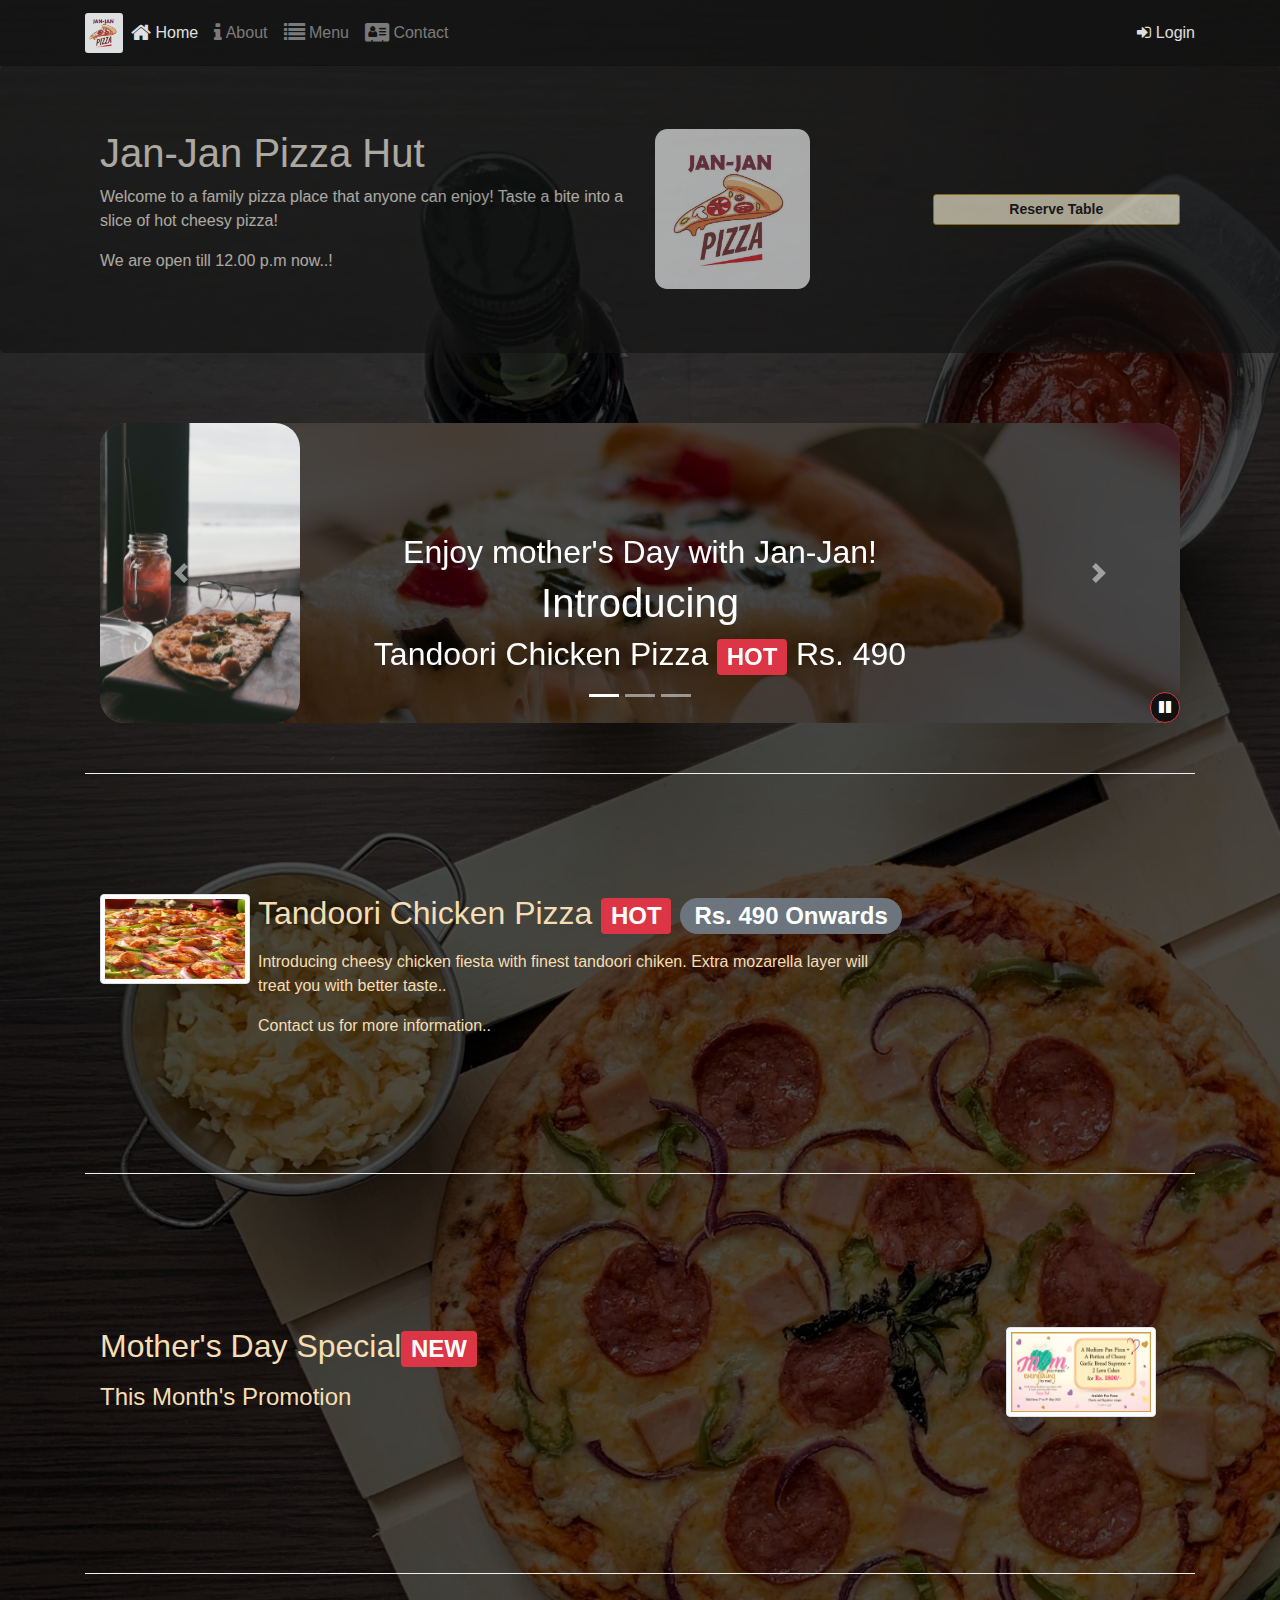
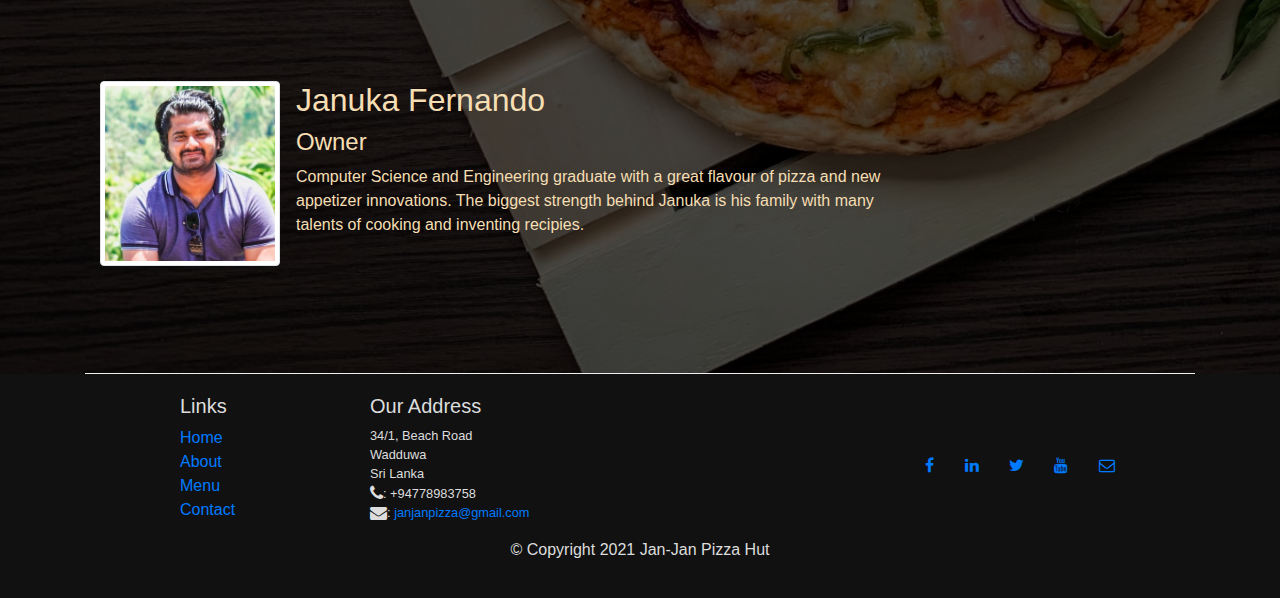
==== index.html @ 526d833f "first commit" ====
<!DOCTYPE html>
<html>
    <head>
      <!-- Required meta tags always come first -->
      <meta charset="utf-8">
      <meta name="viewport" content="width=device-width, initial-scale=1, shrink-to-fit=no">
      <meta http-equiv="x-ua-compatible" content="ie=edge">

      <!-- Bootstrap CSS -->
      <!-- build:css css/main.css -->
      <link rel="stylesheet" href="modules/bootstrap/dist/css/bootstrap.min.css">
      <!--link rel="stylesheet" href="node_modules/font-awesome/css/font-awesome.min.css"-->
      <!--link rel="stylesheet" href="node_modules/bootstrap-social/bootstrap-social.css"-->
      <link rel="stylesheet"
            href="https://cdnjs.cloudflare.com/ajax/libs/font-awesome/4.7.0/css/font-awesome.min.css">
      <link rel="stylesheet" href="css/styles.css">
      <!-- endbuild -->
      <title>Jan: Home</title>
    </head>

<body class="index-banner">
    <nav class="navbar navbar-dark navbar-expand-sm fixed-top">
      <div class="container">
        <button class="navbar-toggler" type="button" data-toggle="collapse" data-target="#Navbar">
          <span class="navbar-toggler-icon"></span>
        </button>

        <a class="navbar-brand mr-auto" href="index.html"><img class="logo" src="img/logo.jpg" height="40" width="38"></a>
        <div class="collapse navbar-collapse" id="Navbar">
          <ul class="navbar-nav mr-auto">
            <li class="nav-item active"><a class="nav-link" href="#"><span class="fa fa-home fa-lg"></span> Home</a></li>
            <li class="nav-item"><a class="nav-link" href="aboutus.html"><span class="fa fa-info fa-lg"></span> About</a></li>
            <li class="nav-item"><a class="nav-link" href="menu.html"><span class="fa fa-list fa-lg"></span> Menu</a></li>
            <li class="nav-item"><a class="nav-link" href="contactus.html"><span class="fa fa-address-card fa-lg"></span> Contact</a></li>
          </ul>
          <span class="navbar-text">
                    <a id="loginbutton">
                    <span class="fa fa-sign-in"></span> Login</a>
                </span>
        </div>
      </div>
    </nav>

    <div id="loginModal" class="modal fade" role="dialog">
        <div class="modal-dialog modal-lg" role="content">
            <!-- Modal content-->
            <div class="modal-content">
                <div class="modal-header">
                    <h4 class="modal-title">Login </h4>
                    <button type="button" class="close" id="loginclose">&times;</button>
                </div>
                <div class="modal-body">
                  <form>
                    <div class="row">
                      <div class="col-12 col-sm-4">
                        <input type="email" class="form-control" id="emailid" name="emailid" placeholder="Enter Email">
                      </div>
                      <div class="col-12 col-sm-4">
                        <input type="password" class="form-control" id="passcode" name="passcode" placeholder="Password">
                      </div>
                      <div class="form-group row">
                          <div class="col-12 offset-sm-4 ml-auto">
                            <div class="form-check">
                              <input type="checkbox" class="form-check-input" id="approve" name="approve" value="">
                              <label class="form-check-label" for="approve">
                                <strong>Remember Me</strong>
                              </label>
                            </div>
                          </div>
                        </div>
                      </div>
                      <div class="form-row">
                        <button type="cancel" class="btn btn-secondary btn-sm ml-auto">Cancel</button>
                        <button type="sign" class="btn btn-primary btn-sm ml-1">Sign in</button>
                      </div>
                      </form>
                      </div>
                </div>
              </div>
            </div>

            <div id="Reserve" class="modal fade" role="dialog">
                <div class="modal-dialog modal-lg" role="content">
                    <!-- Modal content-->
                    <div class="modal-content">
                        <div class="modal-header">
                            <h4 class="modal-title">Reserve a Table </h4>
                            <button type="button" class="close" id="reserveclose">&times;</button>
                        </div>
                        <div class="modal-body">
                          <form>
                            <div class="form-group row">
                              <label for="guestnumber" class="col-12 col-sm-2 col-form-label">Number of Guests</label>
                              <div class="col-12 col-sm-6">
                                <div class="form-check form-check-inline">
                                 <input class="form-check-input" type="radio" name="inlineRadioOptions" id="inlineRadio1" value="option1">
                                 <label class="form-check-label" for="inlineRadio1">1</label>
                               </div>
                               <div class="form-check form-check-inline">
                                 <input class="form-check-input" type="radio" name="inlineRadioOptions" id="inlineRadio2" value="option2">
                                 <label class="form-check-label" for="inlineRadio2">2</label>
                               </div>
                               <div class="form-check form-check-inline">
                                 <input class="form-check-input" type="radio" name="inlineRadioOptions" id="inlineRadio3" value="option3">
                                 <label class="form-check-label" for="inlineRadio3">3</label>
                               </div>
                               <div class="form-check form-check-inline">
                                 <input class="form-check-input" type="radio" name="inlineRadioOptions" id="inlineRadio4" value="option4">
                                 <label class="form-check-label" for="inlineRadio4">4</label>
                               </div>
                               <div class="form-check form-check-inline">
                                 <input class="form-check-input" type="radio" name="inlineRadioOptions" id="inlineRadio5" value="option5">
                                 <label class="form-check-label" for="inlineRadio5">5</label>
                               </div>
                               <div class="form-check form-check-inline">
                                 <input class="form-check-input" type="radio" name="inlineRadioOptions" id="inlineRadio6" value="option6">
                                 <label class="form-check-label" for="inlineRadio6">6</label>
                               </div>
                              </div>
                            </div>

                            <div class="form-group row">
                              <label for="section" class="col-12 col-sm-2 col-form-label">Section</label>
                              <div class="btn-group btn-group-toggle col-sm-4" data-toggle="buttons">
                                <label class="btn btn-success active">
                                  <input type="radio" name="options" id="option1" autocomplete="off" checked>Non-Smoking
                                </label>
                                <label class="btn btn-danger">
                                  <input type="radio" name="options" id="option2" autocomplete="off">Smoking
                                </label>
                              </div>
                            </div>

                             <div class="form-group row">
                               <label for="dateandtime" class="col-12 col-sm-2 col-form-label">Date and Time</label>
                               <div class="col-12 col-sm-4">
                                 <input type="dateandtime" class="form-control" id="date" name="date" placeholder="Date">
                               </div>
                               <div class="col-12 col-sm-4">
                                 <input type="datetime" class="form-control" id="time" name="time" placeholder="Time">
                               </div>
                             </div>

                             <div class="form-grop row">
                               <div class="offset-sm-2">
                                 <button type="cancel" class="btn btn-secondary ml-0">Cancel</button>
                                 <button type="reserve" class="btn btn-primary">Reserve</button>
                               </div>
                             </div>
                           </form>
                        </div>
                      </div>
                    </div>
                  </div>

    <header class="jumbotron">
        <div class="container">
            <div class="row row-header align-items-center">
                <div  class="col-12 col-sm-6">
                    <h1>Jan-Jan Pizza Hut</h1>
                    <p>Welcome to a family pizza place that anyone can enjoy! Taste a bite into a slice 
                      of hot cheesy pizza!</p>
                    <p>We are open till 12.00 p.m now..!</p>

                </div>
                <div  class="col-12 col-sm-2 align-self-center mr-auto">
                  <img src="img/logo.jpg" class="img-fluid logo" alt="logo">
                </div>
                <div class="col-12 col-sm-3">
                <span>
                  <a  class="btn btn-warning btn-sm btn-block active" role="button" id="reservebut">
                    <span><b>Reserve Table</b></span></a>
                </span>
                        <!--<span class="navbar-text">
                                  <a data-toggle="modal" data-target="#Reserve">
                                  <span class="fa fa-sign-in"></span> Reserve Table</a>
                              </span>
                <!-  <a href="#A" data-toggle="tooltip"data-html="true"  title="Or Call us at <br><strong>+852 12345678</strong>"
                        data-placement="bottom" type="button" class="btn btn-warning btn-sm btn-block btn-lg active" role="button">Reserve Table</a>-->
                </div>
            </div>



            </div>
    </header>

    <div  class="container">

      <div class="row row-content">
           <div class="col">
             <div id="mycarousel" class="carousel slide" data-ride="carousel" style="background-image: url(/img/caritem/carww.jpg); box-shadow: inset 0 0 0 2000px rgba(0, 0, 0, 0.7);">
               <div class="carousel-inner" role="listbox">
                        <div class="carousel-item active">
                            <img class="d-block img-fluid" style="width: 200px; "
                                src="img/Wallpaper/car1.jpg" alt="car1">
                            <div class="carousel-caption align-items-center d-none d-md-block">
                                <h2>Enjoy mother's Day with Jan-Jan!</h2>
                                <h1>Introducing</h1>
                                <h2>Tandoori Chicken Pizza <span class="badge badge-danger">HOT</span> <span class="badge badge-pill badge-default"></span>Rs. 490</h2>
                                
                            </div>
                        </div>
                        <div class="carousel-item">
                          <img class="d-block img-fluid"
                              src="img/Wallpaper/car2.jpg" alt="Buffet" style="width: 300px;">
                          <div class="carousel-caption d-none d-md-block">
                              <h2>We are not fancy. We are not about sun-dried tomatoes, wood burning ovens, and cheap mushrooms!</h2>
                              <p></p>
                        </div>
                      </div>
                        <div class="carousel-item">
                          <img class="d-block img-fluid"
                              src="img/photo.jpg" alt="photo" style="height: 100px">
                          <div class="carousel-caption d-none d-md-block">
                              <h2>Januka Fernando</h2>
                              <h4>Owner</h4>
                              <p>"I grew up in an Italian neighbourhood where the emphasis on food making was its simplicity and flavour. I remember the aroma of fresh sauce being simmered, the pungent smell of freshly grated cheese and the warmth and 
                                love that excuded from the dinner table as the family ate together.."</p>
                        </div>
                       </div>
                       <ol class="carousel-indicators">
                        <li data-target="#mycarousel" data-slide-to="0" class="active"></li>
                        <li data-target="#mycarousel" data-slide-to="1"></li>
                        <li data-target="#mycarousel" data-slide-to="2"></li>
                    </ol>
                    <a class="carousel-control-prev" href="#mycarousel" role="button" data-slide="prev">
                        <span class="carousel-control-prev-icon"></span>
                    </a>
                    <a class="carousel-control-next" href="#mycarousel" role="button" data-slide="next">
                        <span class="carousel-control-next-icon"></span>
                    </a>

                    <button class="btn btn-danger btn-sm" id="carouselButton">
                      <span id="carousel-button-icon"  class="fa fa-pause"></span>
                    </button>
                  </div>
            </div>
            </div>

       </div>


        <div class="row row-content align-items-center">
            <div class="col-12 col-sm-4 order-sm-last col-md-3">
                <h3> </h3>
            </div>
            <div class="col col-sm order-sm-first col-md">
              <div class="media">
                <img src="img/pizzas/tand.jpg" alt="promoadd"  class="d-flex mr-2 img-thumbnail align-top" style="width:150px; height:90px">
                <div class="media-body">
                  <h2>Tandoori Chicken Pizza <span class="badge badge-danger">HOT</span> <span class="badge badge-pill badge-secondary">Rs. 490 Onwards</span></h2>
                  <p></p>
                  <p>Introducing cheesy chicken fiesta with finest tandoori chiken. Extra mozarella layer will treat you with better taste..</p>
                  <p></p>
                  <p>Contact us for more information..</p>
                </div>
              </div>
            </div>
        </div>


        <div class="row row-content align-items-center">
          
            <div class="col col-sm order-sm-last col-md">
              <div class="media">
                <div class="media-body">
                  <h2>Mother's Day Special<span class="badge badge-danger">NEW</span></h2>
                  <p></p>
                  <h4>This Month's Promotion</h4>
                  <h4></h4>
                </div>
                <img src="img/promos/moms speacia.jpg" alt="buffet" class="d-flex mr-4 img-thumbnail align-top" style="width:150px; height:90px">
              </div>
            </div>
        </div>

        <div class="row row-content align-items-center">
            <div class="col-12 col-sm-4 order-sm-last col-md-3">
                <h3> </h3>
            </div>
            <div class="col col-sm order-sm-first col-md">
              <div class="media">
                <img src="img/photo.jpg" alt="Januka Fernando" class="d-flex mr-3 img-thumbnail align-top" style="width:180px">
                <div class="media-body">
                  <h2 class="mt-0">Januka Fernando</h2>
                  <h4>Owner</h4>
                  <p>Computer Science and Engineering graduate with a great flavour of pizza and new appetizer innovations. The biggest strength behind Januka is his family with many talents of cooking and inventing recipies. </p>
                </div>
              </div>
            </div>
        </div><a name="A"></a>

        <!-- div class="row row-content"><a name="A"></a>
          <div class="col-12 col-12 col-sm-8 offset-sm-2 align-center">
            <div class="card" id="reserve-head">
              <h3 class="card-header col-12 bg-warning text-white">Reserve a Table</h3>
              <div class="card-body" id="reserve-body">
               <form>
                 <div class="form-group row">
                   <label for="guestnumber" class="col-12 col-sm-2 col-form-label">Number of Guests</label>
                   <div class="col-10 col-sm-6">
                     <div class="form-check form-check-inline">
                      <input class="form-check-input" type="radio" name="inlineRadioOptions" id="inlineRadio1" value="option1">
                      <label class="form-check-label" for="inlineRadio1">1</label>
                    </div>
                    <div class="form-check form-check-inline">
                      <input class="form-check-input" type="radio" name="inlineRadioOptions" id="inlineRadio2" value="option2">
                      <label class="form-check-label" for="inlineRadio2">2</label>
                    </div>
                    <div class="form-check form-check-inline">
                      <input class="form-check-input" type="radio" name="inlineRadioOptions" id="inlineRadio3" value="option3">
                      <label class="form-check-label" for="inlineRadio3">3</label>
                    </div>
                    <div class="form-check form-check-inline">
                      <input class="form-check-input" type="radio" name="inlineRadioOptions" id="inlineRadio4" value="option4">
                      <label class="form-check-label" for="inlineRadio4">4</label>
                    </div>
                    <div class="form-check form-check-inline">
                      <input class="form-check-input" type="radio" name="inlineRadioOptions" id="inlineRadio5" value="option5">
                      <label class="form-check-label" for="inlineRadio5">5</label>
                    </div>
                    <div class="form-check form-check-inline">
                      <input class="form-check-input" type="radio" name="inlineRadioOptions" id="inlineRadio6" value="option6">
                      <label class="form-check-label" for="inlineRadio6">6</label>
                    </div>
                   </div>
                 </div>
                  <div class="form-group row">
                    <label for="dateandtime" class="col-12 col-sm-2 col-form-label">Date and Time</label>
                    <div class="col-12 col-sm-4">
                      <input type="dateandtime" class="form-control" id="date" name="date" placeholder="Date">
                    </div>
                    <div class="col-12 col-sm-4">
                      <input type="dateandtime" class="form-control" id="time" name="time" placeholder="Time">
                    </div>
                  </div>
                  <div class="form-grop row">
                    <div class="offset-sm-2 col-md-10">
                      <button type="reserve" class="btn btn-primary">Reserve</button>
                    </div>
                  </div>
                </form>
              </div>
            </div>
          </div>
        </!-- -->

      </div>


      <footer class="footer">
        <div class="container">
            <div class="row">
                <div class="col-4 offset-1 col-sm-2">
                    <h5>Links</h5>
                    <ul class="list-unstyled">
                        <li><a href="#">Home</a></li>
                        <li><a href="aboutus.html">About</a></li>
                        <li><a href="menu.html">Menu</a></li>
                        <li><a href="contactus.html">Contact</a></li>
                    </ul>
                </div>
                <div class="col-7 col-sm-5">
                    <h5>Our Address</h5>
                    <address>
		              34/1, Beach Road<br>
		              Wadduwa<br>
		              Sri Lanka<br>
                      <i class="fa fa-phone fa-lg"></i>: +94778983758<br>
                      <i class="fa fa-envelope fa-lg"></i>:
                      <a href="janjanpizza@gmail.com">janjanpizza@gmail.com</a>
		           </address>
                </div>
                <div class="col-12 col-sm-4 align-self-center">
                    <div class="text-center">
                        <a class="btn btb-social-icon btn-facebook" href="https://www.facebook.com/januka.fernando.14"><i class="fa fa-facebook"></i></a>
                        <a class="btn btb-social-icon btn-linkedin" href="https://www.linkedin.com/in/januka-shehan-fernando-4780401b2/"><i class="fa fa-linkedin"></i></a>
                        <a class="btn btb-social-icon btn-twitter" href="https://twitter.com/ShehanJanuka"><i class="fa fa-twitter"></i></a>
                        <a class="btn btb-social-icon btn-google" href="http://youtube.com/"><i class="fa fa-youtube"></i></a>
                        <a class="btn btb-social-icon btn-linkedin" href="janjanpizza@gmail.com"><i class="fa fa-envelope-o"></i></a>
                    </div>
                </div>
           </div>
           <div class="row justify-content-center">
                <div class="col-auto">
                    <p>© Copyright 2021 Jan-Jan Pizza Hut</p>
                </div>
           </div>
        </div>
    </footer>
    <!-- jQuery first, then Popper.js, then Bootstrap JS. -->
    <!-- build:js js/main.js -->
    <script src="modules/jquery/dist/jquery.slim.min.js"></script>
    <script src="modules/popper.js/dist/umd/popper.min.js"></script>
    <script src="modules/bootstrap/dist/js/bootstrap.min.js"></script>
    <script src="js/scripts.js"></script>
    <!-- endbuild -->
</html>
---- css/styles.css ----
.row-header {
  margin: 0px auto;
  padding: 0px 0px;
}
.row-content {
  margin: 0px auto;
  padding: 50px 0px;
  border-bottom: 1px ridge;
  min-height: 400px;
}

.row-blog {
  margin: 0px auto;
  padding: 20px 0px;
  border-bottom: 1px ridge;
  min-height: 200px;
}
.footer {
  background-color: #111;
  margin: 0px auto;
  padding: 20px 0px;
  color: #ddd;
}

.jumbotron {
  margin: 15px auto 20px;
  padding: 0px auto;
  background: #111;
  opacity: 60%;
  color: floralwhite;
}
address {
  font-size: 80%;
  margin: 0px;
  color: #ddd;
}
body {
  padding: 50px 0px 0px 0px;
  z-index: 0;
  background-color: lightyellow;
  color: wheat;
}

.index-banner {
  width: 100%;
  background-image: url("/img/Wallpaper/wall6.jpg");
  background-repeat: no-repeat;
  background-size: cover;
  box-shadow: inset 0 0 0 2000px rgba(0, 0, 0, 0.7);
  display: table;
}

.menu-banner {
  width: 100%;
  background-image: url("/img/Wallpaper/wall2.jpg");
  background-repeat: no-repeat;
  background-size: cover;
  box-shadow: inset 0 0 0 2000px rgba(0, 0, 0, 0.7);
  display: table;
}

.about-banner {
  width: 100%;
  background-image: url("../img/Wallpaper/wall5.jpg");
  background-repeat: no-repeat;
  background-size: cover;
  box-shadow: inset 0 0 0 2000px rgba(0, 0, 0, 0.7);
  display: table;
}

.contactus-banner {
  width: 100%;
  background-image: url("/img/Wallpaper/wall1.jpg");
  background-repeat: no-repeat;
  background-size: cover;
  box-shadow: inset 0 0 0 2000px rgba(0, 0, 0, 0.7);
  display: table;
}

.navbar-dark {
  background-color: #111;
  opacity: 0.85;
}
.tab-content {
  border-left: 1px solid #ddd;
  border-right: 1px solid #ddd;
  border-bottom: 1px solid #ddd;
  padding: 10px;
}
.carousel {
  background: #111;
  background-image: url("../img/carousel.jpg");
  background-size: cover;
  border-radius: 25px;
}
.carousel .carousel-item {
  height: 300px;
  border-radius: 25px;
}
.carousel .carousel-item img {
  position: absolute;
  top: 0;
  left: 0;
  min-height: 300px;
  border-radius: 25px;
}
#carouselButton {
  right: 0px;
  position: absolute;
  bottom: 0px;
  z-index: 1;
  background-color: #111;
  border-radius: 25px;
}

.modal-content {
  border: 0px;
}

.modal-body {
  background: #aeb6bf;
  color: #1b2631;
}

.modal-header {
  background: #1b2631;
  color: floralwhite;
  border: 0px;
}

.close {
  color: floralwhite;
}

.mainpic {
  height: 5;
  width: 5;
}

#reservebut {
  background-color: cornsilk;
  color: #111;
}

#reserve-head {
  background-color: #e74c3c;
  color: #f0f3f4;
}

.card-body {
  background-color: #e74c3c;
  color: #f0f3f4;
}

#reserve-body {
  background-color: #f4f6f7;
  color: #e74c3c;
}

.logo {
  border-radius: 8%;
}
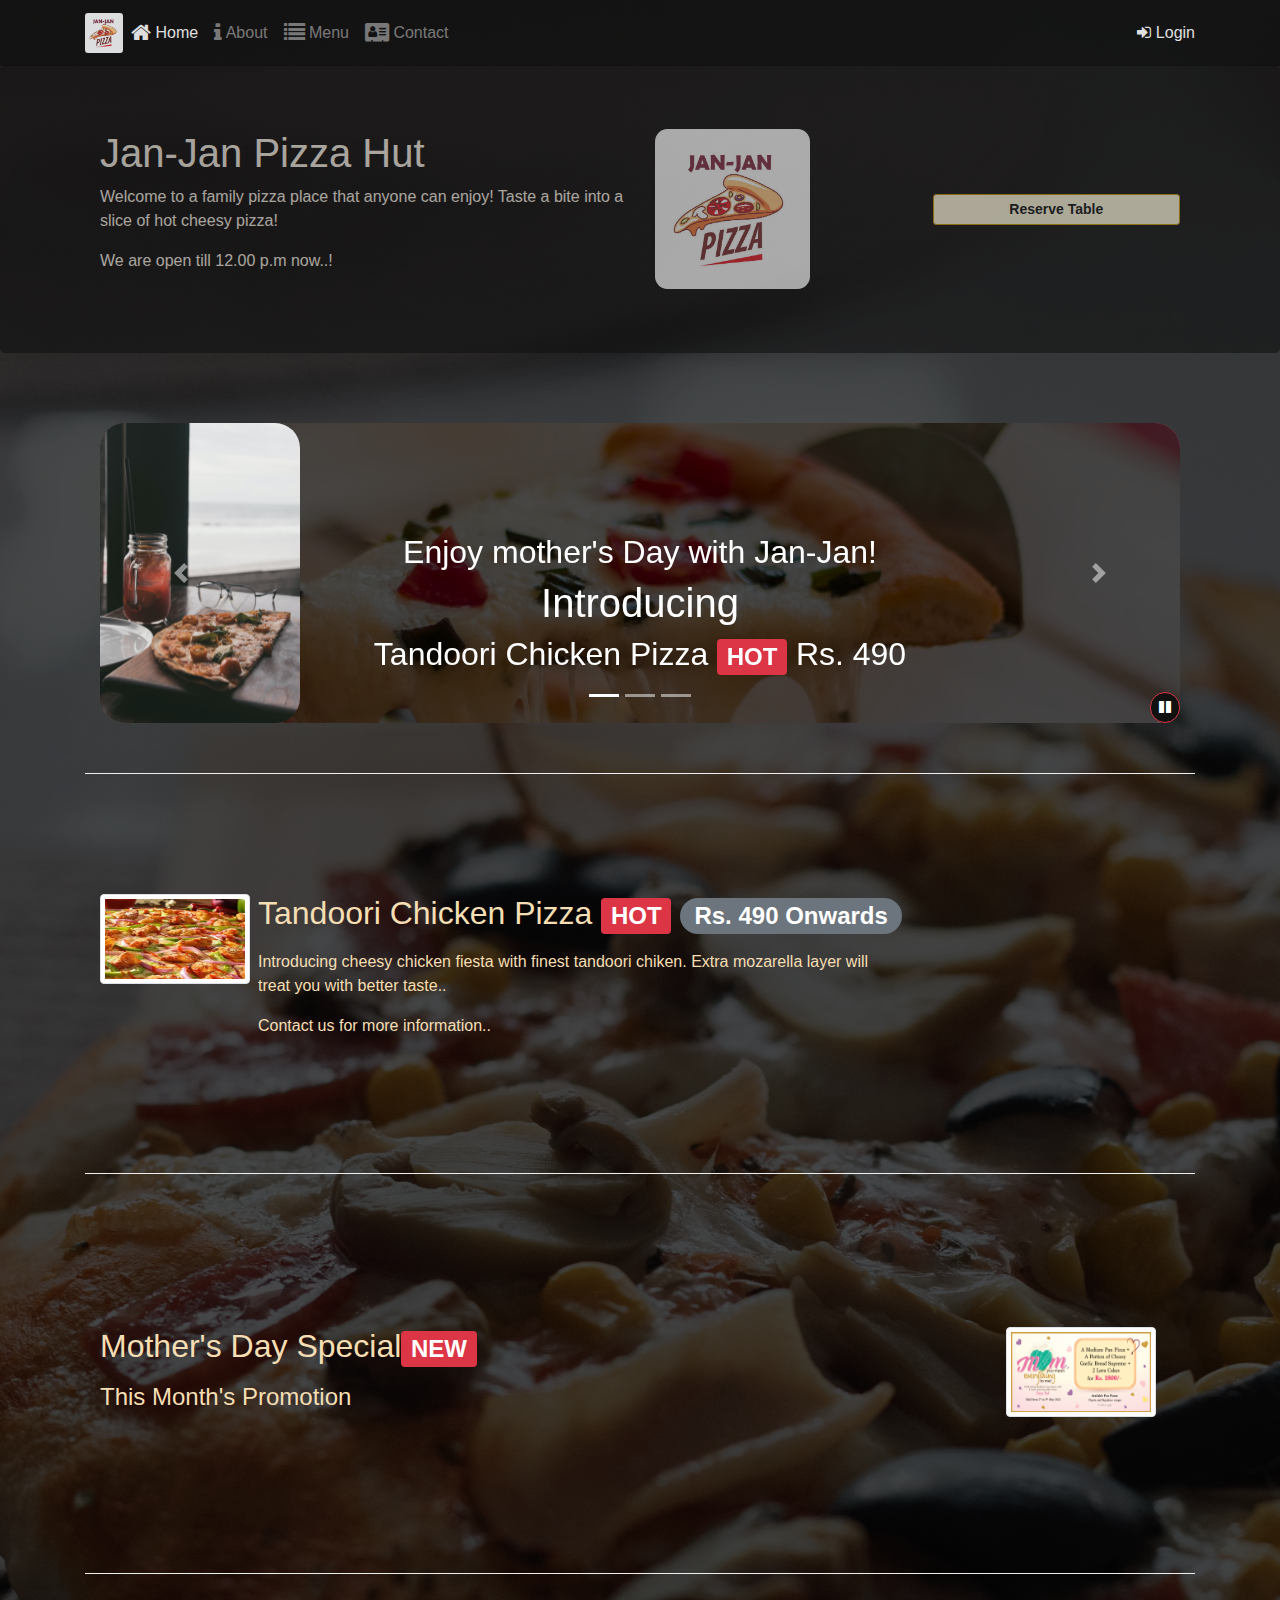
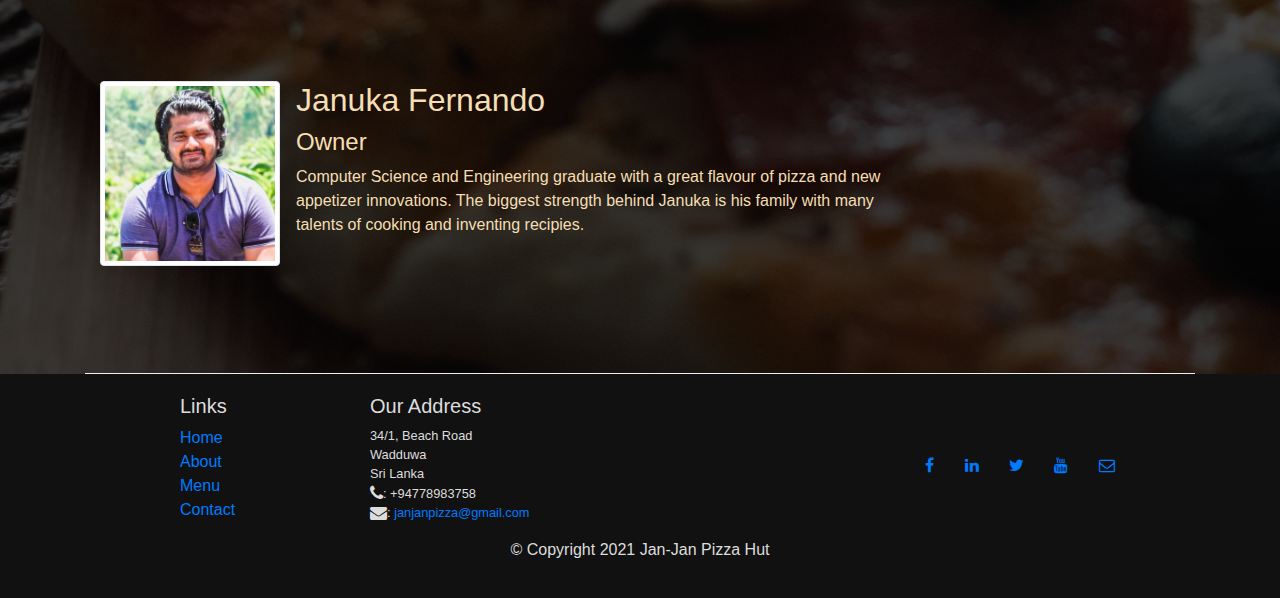
==== commit c1599a74: "banner change" ====
--- a/index.html
+++ b/index.html
@@ -18,7 +18,7 @@
       <title>Jan: Home</title>
     </head>
 
-<body class="index-banner">
+<body class="about-banner">
     <nav class="navbar navbar-dark navbar-expand-sm fixed-top">
       <div class="container">
         <button class="navbar-toggler" type="button" data-toggle="collapse" data-target="#Navbar">
@@ -158,7 +158,7 @@
             <div class="row row-header align-items-center">
                 <div  class="col-12 col-sm-6">
                     <h1>Jan-Jan Pizza Hut</h1>
-                    <p>Welcome to a family pizza place that anyone can enjoy! Taste a bite into a slice 
+                    <p>Welcome to a family pizza place that anyone can enjoy! Taste a bite into a slice
                       of hot cheesy pizza!</p>
                     <p>We are open till 12.00 p.m now..!</p>
 
@@ -198,7 +198,7 @@
                                 <h2>Enjoy mother's Day with Jan-Jan!</h2>
                                 <h1>Introducing</h1>
                                 <h2>Tandoori Chicken Pizza <span class="badge badge-danger">HOT</span> <span class="badge badge-pill badge-default"></span>Rs. 490</h2>
-                                
+
                             </div>
                         </div>
                         <div class="carousel-item">
@@ -215,7 +215,7 @@
                           <div class="carousel-caption d-none d-md-block">
                               <h2>Januka Fernando</h2>
                               <h4>Owner</h4>
-                              <p>"I grew up in an Italian neighbourhood where the emphasis on food making was its simplicity and flavour. I remember the aroma of fresh sauce being simmered, the pungent smell of freshly grated cheese and the warmth and 
+                              <p>"I grew up in an Italian neighbourhood where the emphasis on food making was its simplicity and flavour. I remember the aroma of fresh sauce being simmered, the pungent smell of freshly grated cheese and the warmth and
                                 love that excuded from the dinner table as the family ate together.."</p>
                         </div>
                        </div>
@@ -261,7 +261,7 @@
 
 
         <div class="row row-content align-items-center">
-          
+
             <div class="col col-sm order-sm-last col-md">
               <div class="media">
                 <div class="media-body">
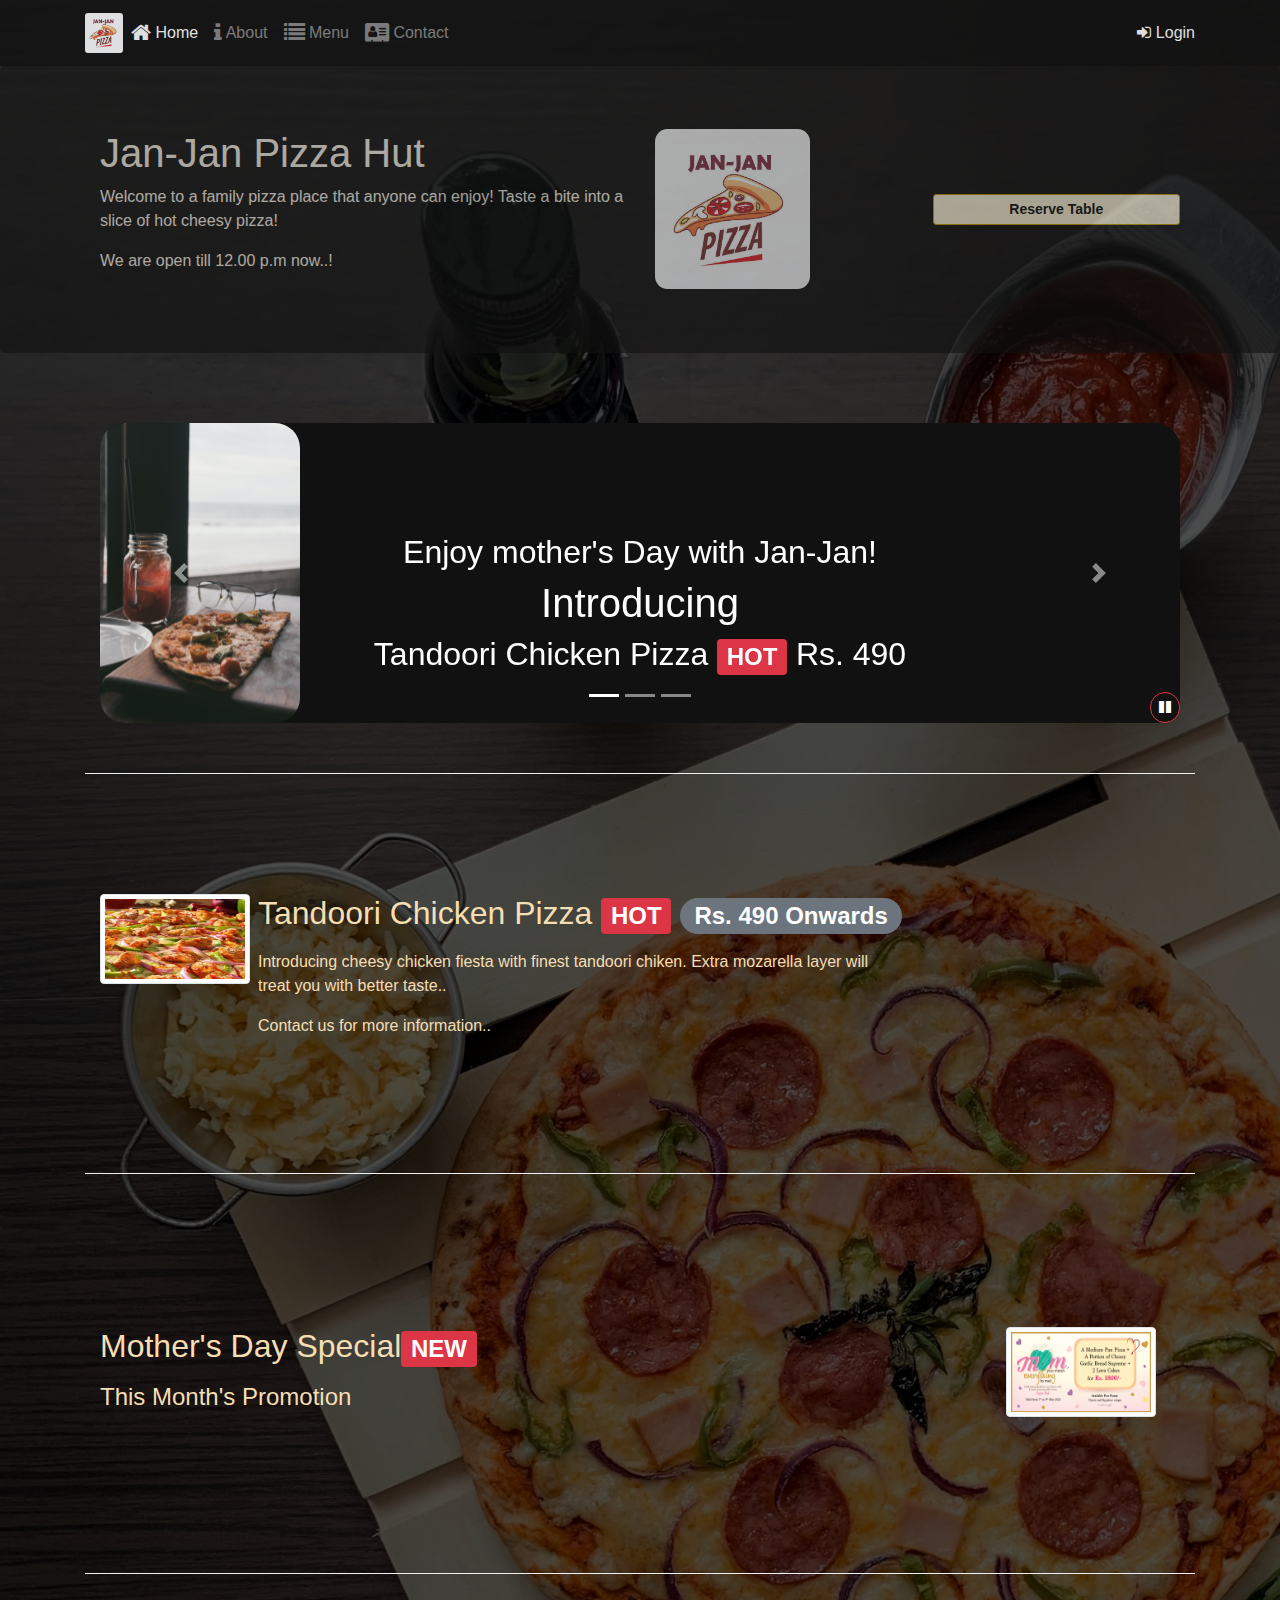
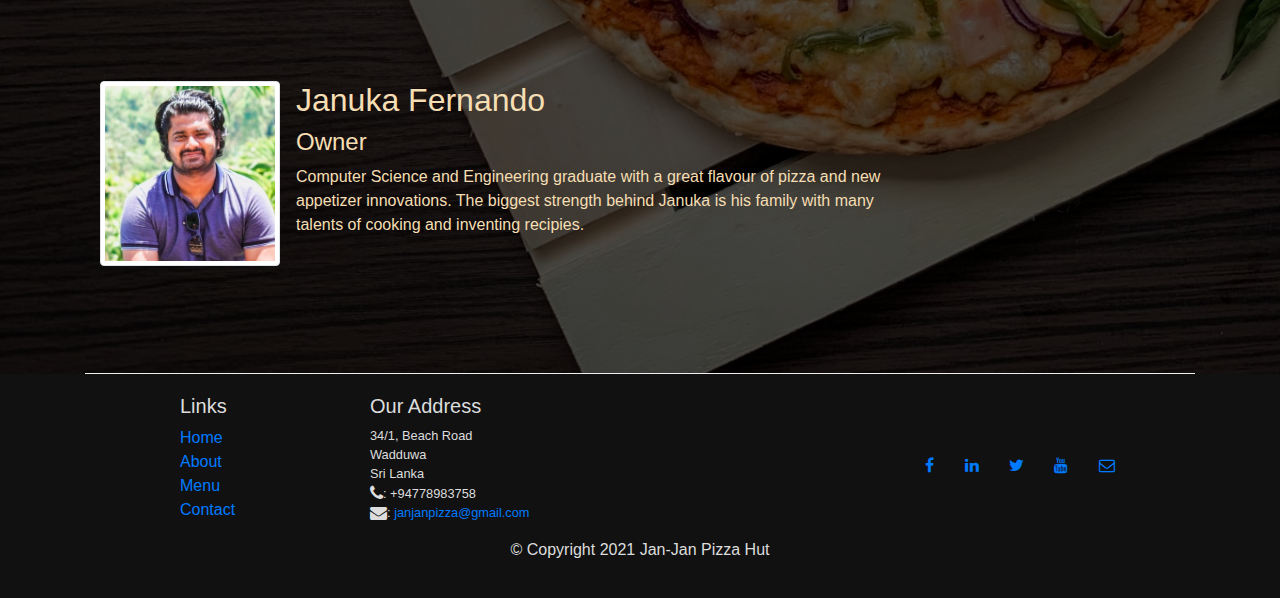
==== commit 25e8fe2b: "wall change1" ====
--- a/index.html
+++ b/index.html
@@ -18,7 +18,7 @@
       <title>Jan: Home</title>
     </head>
 
-<body class="about-banner">
+<body class="index-banner">
     <nav class="navbar navbar-dark navbar-expand-sm fixed-top">
       <div class="container">
         <button class="navbar-toggler" type="button" data-toggle="collapse" data-target="#Navbar">
@@ -163,7 +163,7 @@
                     <p>We are open till 12.00 p.m now..!</p>
 
                 </div>
-                <div  class="col-12 col-sm-2 align-self-center mr-auto">
+                <div  class="d-none d-sm-block col-sm-2 align-self-center mr-auto">
                   <img src="img/logo.jpg" class="img-fluid logo" alt="logo">
                 </div>
                 <div class="col-12 col-sm-3">
@@ -189,7 +189,7 @@
 
       <div class="row row-content">
            <div class="col">
-             <div id="mycarousel" class="carousel slide" data-ride="carousel" style="background-image: url(/img/caritem/carww.jpg); box-shadow: inset 0 0 0 2000px rgba(0, 0, 0, 0.7);">
+             <div id="mycarousel" class="carousel slide" data-ride="carousel" style="background-image: url("../img/caritem/carww.jpg"); box-shadow: inset 0 0 0 2000px rgba(0, 0, 0, 0.7);">
                <div class="carousel-inner" role="listbox">
                         <div class="carousel-item active">
                             <img class="d-block img-fluid" style="width: 200px; "
--- a/css/styles.css
+++ b/css/styles.css
@@ -43,7 +43,7 @@
 
 .index-banner {
   width: 100%;
-  background-image: url("/img/Wallpaper/wall6.jpg");
+  background-image: url("../img/Wallpaper/wall6.jpg");
   background-repeat: no-repeat;
   background-size: cover;
   box-shadow: inset 0 0 0 2000px rgba(0, 0, 0, 0.7);
@@ -52,7 +52,7 @@
 
 .menu-banner {
   width: 100%;
-  background-image: url("/img/Wallpaper/wall2.jpg");
+  background-image: url("../img/Wallpaper/wall2.jpg");
   background-repeat: no-repeat;
   background-size: cover;
   box-shadow: inset 0 0 0 2000px rgba(0, 0, 0, 0.7);
@@ -70,7 +70,7 @@
 
 .contactus-banner {
   width: 100%;
-  background-image: url("/img/Wallpaper/wall1.jpg");
+  background-image: url("../img/Wallpaper/wall1.jpg");
   background-repeat: no-repeat;
   background-size: cover;
   box-shadow: inset 0 0 0 2000px rgba(0, 0, 0, 0.7);
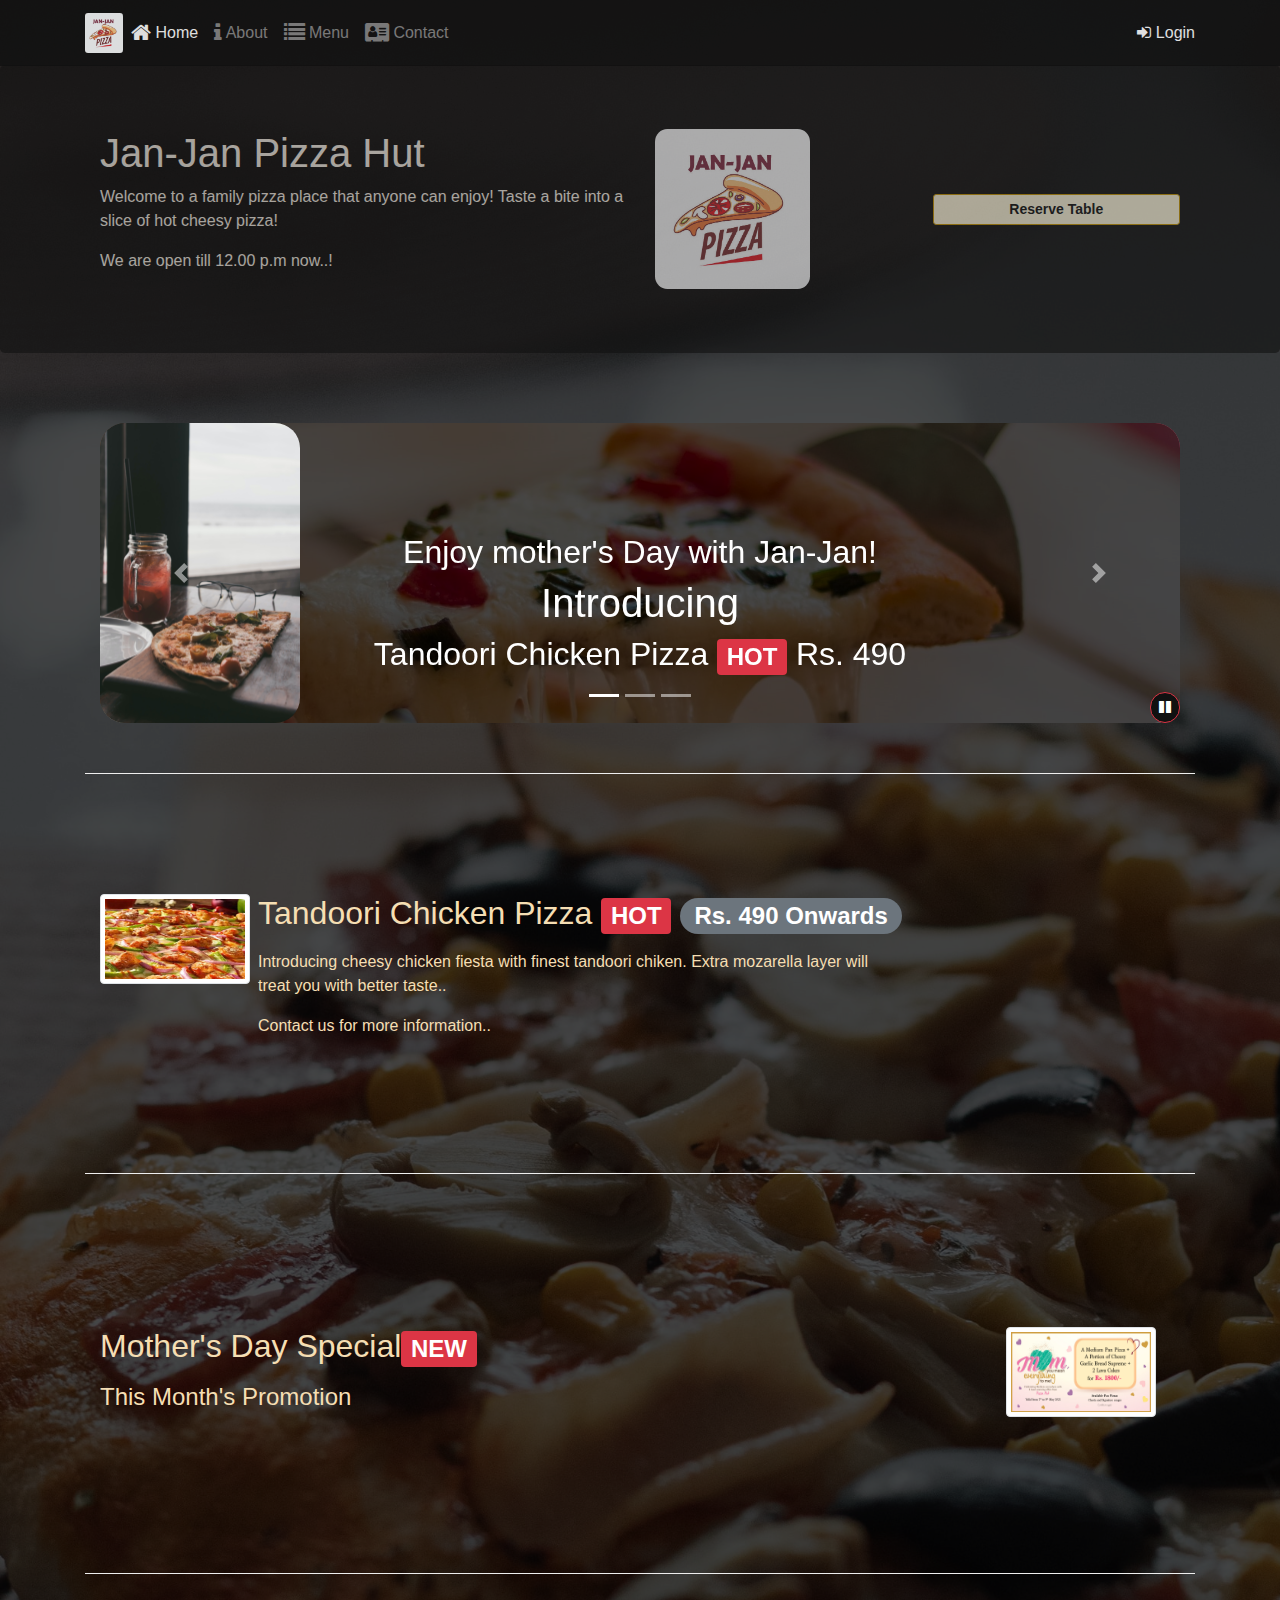
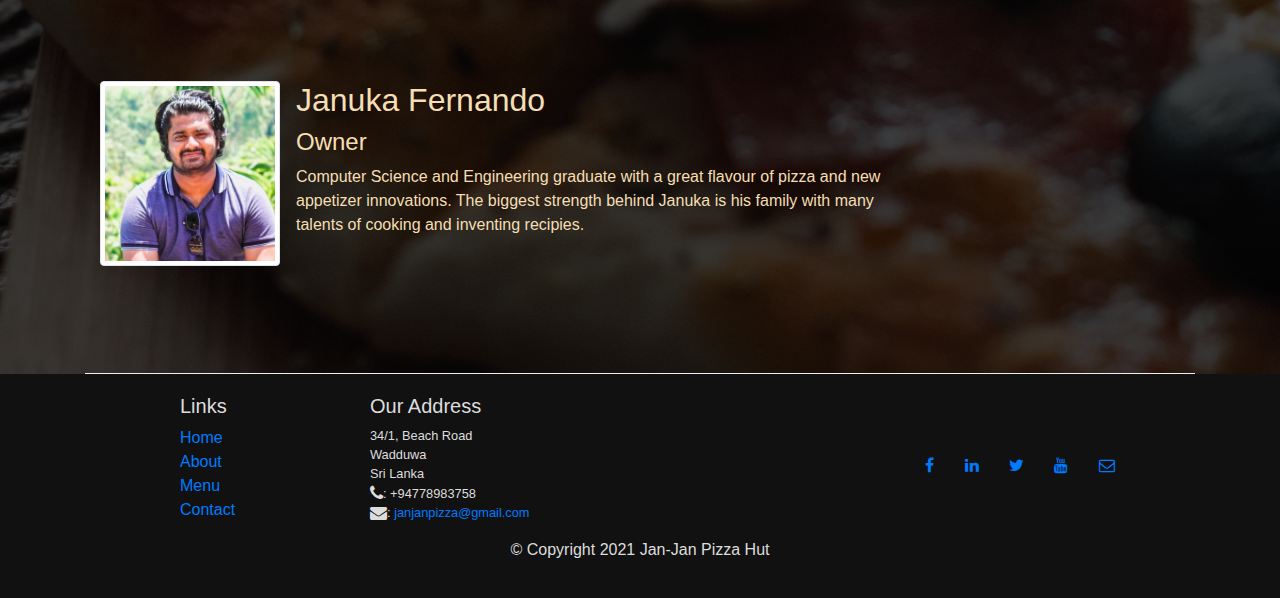
==== commit 2f3a4c67: "wall change2" ====
--- a/index.html
+++ b/index.html
@@ -18,7 +18,7 @@
       <title>Jan: Home</title>
     </head>
 
-<body class="index-banner">
+<body class="about-banner">
     <nav class="navbar navbar-dark navbar-expand-sm fixed-top">
       <div class="container">
         <button class="navbar-toggler" type="button" data-toggle="collapse" data-target="#Navbar">
@@ -189,7 +189,7 @@
 
       <div class="row row-content">
            <div class="col">
-             <div id="mycarousel" class="carousel slide" data-ride="carousel" style="background-image: url("../img/caritem/carww.jpg"); box-shadow: inset 0 0 0 2000px rgba(0, 0, 0, 0.7);">
+             <div id="mycarousel" class="carousel slide" data-ride="carousel" style="background-image: url('/img/caritem/carww.jpg'); box-shadow: inset 0 0 0 2000px rgba(0, 0, 0, 0.7);">
                <div class="carousel-inner" role="listbox">
                         <div class="carousel-item active">
                             <img class="d-block img-fluid" style="width: 200px; "
